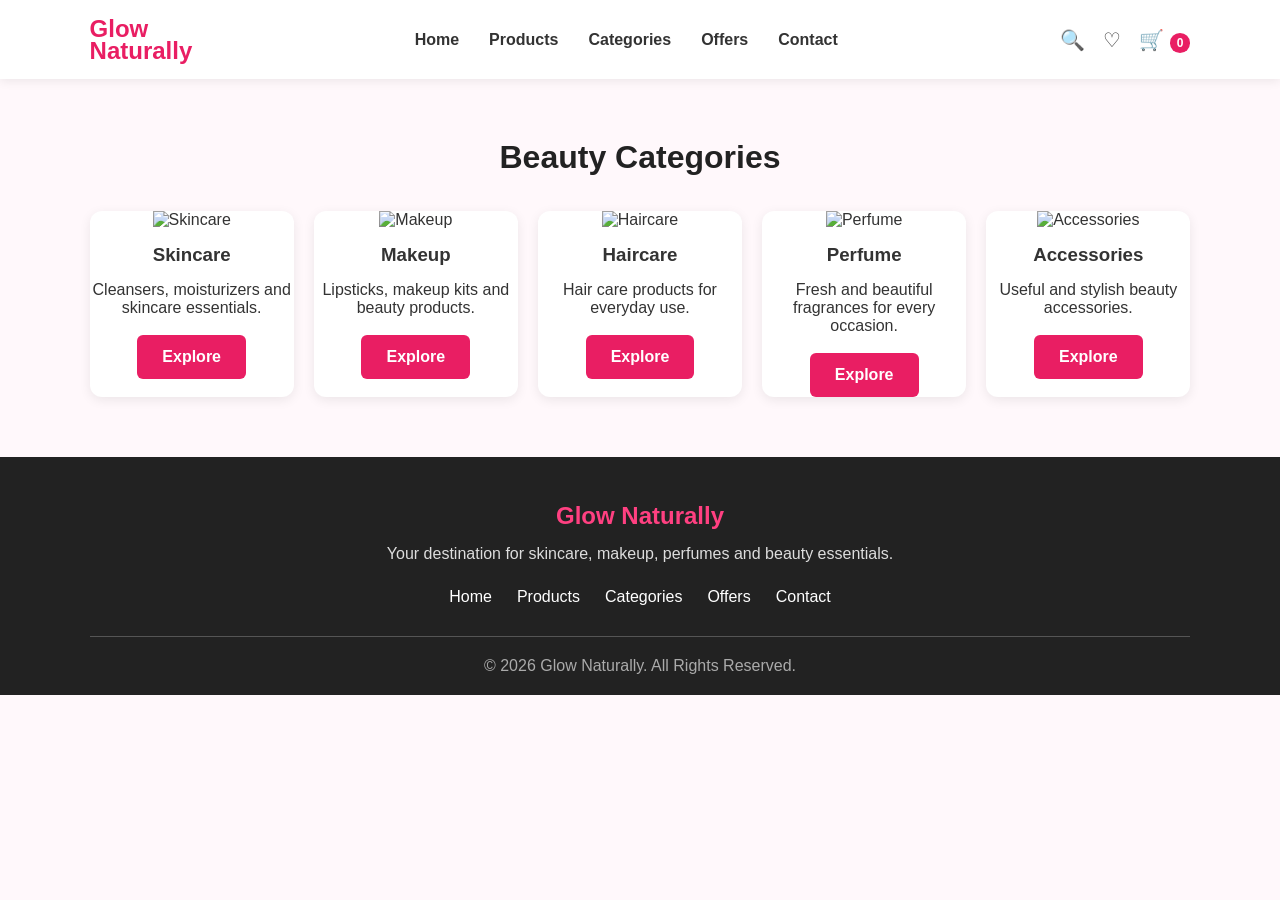
==== categories.html @ 46e530a6 "Create categories.html" ====
<!DOCTYPE html>
<html lang="en">

<head>
    <meta charset="UTF-8">
    <meta name="viewport" content="width=device-width, initial-scale=1.0">

    <title>Categories - Glow Naturally</title>

    <link rel="stylesheet" href="style.css">
</head>

<body>

    <!-- HEADER -->
    <header>

        <div class="logo">
            Glow<br>Naturally
        </div>

        <nav>
            <a href="index.html">Home</a>
            <a href="products.html">Products</a>
            <a href="categories.html">Categories</a>
            <a href="index.html#offers">Offers</a>
            <a href="index.html#contact">Contact</a>
        </nav>

        <div class="header-icons">
            <span>🔍</span>
            <span>♡</span>
            <span>🛒 <b id="cart-count">0</b></span>
        </div>

    </header>


    <!-- CATEGORIES -->
    <section id="categories">

        <h2>Beauty Categories</h2>

        <div class="category-container">

            <!-- Skincare -->
            <div class="category-card">

                <img src="images/skincare.jpg"
                     alt="Skincare">

                <h3>Skincare</h3>

                <p>
                    Cleansers, moisturizers and
                    skincare essentials.
                </p>

                <br>

                <a href="products.html" class="btn">
                    Explore
                </a>

            </div>


            <!-- Makeup -->
            <div class="category-card">

                <img src="images/makeup.jpg"
                     alt="Makeup">

                <h3>Makeup</h3>

                <p>
                    Lipsticks, makeup kits and
                    beauty products.
                </p>

                <br>

                <a href="products.html" class="btn">
                    Explore
                </a>

            </div>


            <!-- Haircare -->
            <div class="category-card">

                <img src="images/haircare.jpg"
                     alt="Haircare">

                <h3>Haircare</h3>

                <p>
                    Hair care products for
                    everyday use.
                </p>

                <br>

                <a href="products.html" class="btn">
                    Explore
                </a>

            </div>


            <!-- Perfume -->
            <div class="category-card">

                <img src="images/perfume.jpg"
                     alt="Perfume">

                <h3>Perfume</h3>

                <p>
                    Fresh and beautiful fragrances
                    for every occasion.
                </p>

                <br>

                <a href="products.html" class="btn">
                    Explore
                </a>

            </div>


            <!-- Accessories -->
            <div class="category-card">

                <img src="images/accessories.jpg"
                     alt="Accessories">

                <h3>Accessories</h3>

                <p>
                    Useful and stylish beauty
                    accessories.
                </p>

                <br>

                <a href="products.html" class="btn">
                    Explore
                </a>

            </div>

        </div>

    </section>


    <!-- FOOTER -->
    <footer>

        <div class="footer-content">

            <h2>Glow Naturally</h2>

            <p>
                Your destination for skincare,
                makeup, perfumes and beauty essentials.
            </p>

            <div class="footer-links">

                <a href="index.html">Home</a>

                <a href="products.html">
                    Products
                </a>

                <a href="categories.html">
                    Categories
                </a>

                <a href="index.html#offers">
                    Offers
                </a>

                <a href="index.html#contact">
                    Contact
                </a>

            </div>

        </div>

        <p class="copyright">
            © 2026 Glow Naturally. All Rights Reserved.
        </p>

    </footer>


    <script src="script.js"></script>

</body>

</html>
---- style.css ----
/* ================= GENERAL ================= */

* {
    margin: 0;
    padding: 0;
    box-sizing: border-box;
    font-family: Arial, sans-serif;
}

html {
    scroll-behavior: smooth;
}

body {
    background: #fff8fb;
    color: #333;
}

a {
    text-decoration: none;
    color: inherit;
}


/* ================= HEADER ================= */

header {
    width: 100%;
    padding: 18px 7%;
    background: white;

    display: flex;
    align-items: center;
    justify-content: space-between;

    position: sticky;
    top: 0;
    z-index: 1000;

    box-shadow: 0 2px 10px rgba(0,0,0,0.08);
}

.logo {
    font-size: 24px;
    font-weight: bold;
    color: #e91e63;
    line-height: 0.9;
}

nav {
    display: flex;
    gap: 30px;
}

nav a {
    font-weight: bold;
    transition: 0.3s;
}

nav a:hover {
    color: #e91e63;
}

.header-icons {
    display: flex;
    gap: 18px;
    align-items: center;
    font-size: 20px;
}

.header-icons span {
    cursor: pointer;
}

#cart-count {
    background: #e91e63;
    color: white;
    border-radius: 50%;
    padding: 3px 7px;
    font-size: 12px;
}


/* ================= HERO ================= */

.hero {
    min-height: 500px;
    margin: 30px 7%;

    background: #ffd6e4;
    border-radius: 15px;

    display: flex;
    align-items: center;
    justify-content: space-between;

    padding: 50px;
    overflow: hidden;
}

.hero-content {
    width: 50%;
}

.hero-content h1 {
    font-size: 55px;
    color: #222;
    margin-bottom: 20px;
}

.hero-content p {
    font-size: 18px;
    line-height: 1.7;
    margin-bottom: 30px;
}

.btn {
    display: inline-block;
    background: #e91e63;
    color: white;

    padding: 13px 25px;
    border: none;
    border-radius: 6px;

    cursor: pointer;
    font-size: 16px;
    font-weight: bold;

    transition: 0.3s;
}

.btn:hover {
    background: #c2185b;
    transform: translateY(-2px);
}

.hero-image {
    width: 45%;
}

.hero-image img {
    width: 100%;
    max-height: 400px;
    object-fit: cover;
    border-radius: 15px;
}


/* ================= SECTION ================= */

section {
    padding: 60px 7%;
}

section h2 {
    text-align: center;
    font-size: 32px;
    margin-bottom: 35px;
    color: #222;
}


/* ================= CATEGORIES ================= */

.category-container {
    display: grid;
    grid-template-columns: repeat(5, 1fr);
    gap: 20px;
}

.category-card {
    background: white;
    border-radius: 12px;
    overflow: hidden;
    text-align: center;

    box-shadow: 0 3px 12px rgba(0,0,0,0.08);

    transition: 0.3s;
}

.category-card:hover {
    transform: translateY(-7px);
}

.category-card img {
    width: 100%;
    height: 150px;
    object-fit: cover;
}

.category-card h3 {
    padding: 15px;
    color: #333;
}


/* ================= PRODUCTS ================= */

.product-container {
    display: grid;
    grid-template-columns: repeat(4, 1fr);
    gap: 25px;
}

.product-card {
    background: white;
    padding: 15px;

    border-radius: 12px;
    text-align: center;

    box-shadow: 0 3px 12px rgba(0,0,0,0.08);

    transition: 0.3s;
}

.product-card:hover {
    transform: translateY(-7px);
}

.product-card img {
    width: 100%;
    height: 220px;
    object-fit: cover;
    border-radius: 8px;
}

.product-card h3 {
    margin: 15px 0 8px;
}

.product-card p {
    color: #e91e63;
    font-size: 18px;
    font-weight: bold;
    margin-bottom: 15px;
}

.add-cart {
    background: #e91e63;
    color: white;

    border: none;
    padding: 10px 20px;

    border-radius: 5px;
    cursor: pointer;

    font-weight: bold;
}

.add-cart:hover {
    background: #c2185b;
}


/* ================= OFFERS ================= */

.offers {
    background: #ffe8f0;
}

.offer-box {
    max-width: 600px;
    margin: auto;

    background: white;
    text-align: center;

    padding: 40px;
    border-radius: 15px;

    box-shadow: 0 3px 15px rgba(0,0,0,0.08);
}

.offer-box h3 {
    font-size: 30px;
    color: #e91e63;
    margin-bottom: 15px;
}

.offer-box p {
    margin-bottom: 25px;
}


/* ================= CONTACT ================= */

form {
    max-width: 600px;
    margin: auto;

    display: flex;
    flex-direction: column;
    gap: 15px;
}

form input,
form textarea {
    width: 100%;

    padding: 14px;

    border: 1px solid #ddd;
    border-radius: 6px;

    font-size: 16px;
    outline: none;
}

form input:focus,
form textarea:focus {
    border-color: #e91e63;
}

form textarea {
    resize: vertical;
}


/* ================= FOOTER ================= */

footer {
    background: #222;
    color: white;
    text-align: center;

    padding: 45px 7% 20px;
}

.footer-content h2 {
    color: #ff4081;
    margin-bottom: 15px;
}

.footer-content p {
    color: #ddd;
    margin-bottom: 25px;
}

.footer-links {
    display: flex;
    justify-content: center;
    gap: 25px;
    margin-bottom: 30px;
}

.footer-links a:hover {
    color: #ff4081;
}

.copyright {
    border-top: 1px solid #555;
    padding-top: 20px;
    color: #aaa;
}


/* ================= RESPONSIVE ================= */

@media (max-width: 900px) {

    nav {
        gap: 15px;
    }

    .hero {
        flex-direction: column;
        text-align: center;
        padding: 35px;
    }

    .hero-content,
    .hero-image {
        width: 100%;
    }

    .hero-image {
        margin-top: 30px;
    }

    .hero-content h1 {
        font-size: 40px;
    }

    .category-container {
        grid-template-columns: repeat(3, 1fr);
    }

    .product-container {
        grid-template-columns: repeat(2, 1fr);
    }
}


@media (max-width: 600px) {

    header {
        flex-direction: column;
        gap: 15px;
    }

    nav {
        flex-wrap: wrap;
        justify-content: center;
    }

    .hero {
        margin: 15px;
    }

    section {
        padding: 40px 5%;
    }

    .category-container {
        grid-template-columns: repeat(2, 1fr);
    }

    .product-container {
        grid-template-columns: 1fr;
    }

    .hero-content h1 {
        font-size: 32px;
    }

    .footer-links {
        flex-direction: column;
        gap: 12px;
    }
}

// ================= CART =================

let cartCount = 0;

const cartNumber = document.getElementById("cart-count");
const cartButtons = document.querySelectorAll(".add-cart");

cartButtons.forEach(function(button) {

    button.addEventListener("click", function() {

        cartCount++;

        cartNumber.textContent = cartCount;

        // Change button text
        button.textContent = "Added ✓";

        // Change back after 1 second
        setTimeout(function() {
            button.textContent = "Add to Cart";
        }, 1000);

    });

});


// ================= CONTACT FORM =================

const contactForm = document.getElementById("contactForm");

contactForm.addEventListener("submit", function(event) {

    event.preventDefault();

    alert("Thank you! Your message has been sent successfully.");

    contactForm.reset();

});


// ================= SHOP OFFERS =================

const offerButton = document.querySelector(".offer-box .btn");

offerButton.addEventListener("click", function() {

    document.getElementById("products").scrollIntoView({
        behavior: "smooth"
    });

});


// ================= SMOOTH NAVIGATION =================

const navigationLinks = document.querySelectorAll("a[href^='#']");

navigationLinks.forEach(function(link) {

    link.addEventListener("click", function(event) {

        const target = document.querySelector(
            link.getAttribute("href")
        );

        if (target) {

            event.preventDefault();

            target.scrollIntoView({
                behavior: "smooth"
            });

        }

    });

});


// ================= SEARCH ICON =================

const searchIcon = document.querySelector(".header-icons span");

searchIcon.addEventListener("click", function() {

    const search = prompt("What beauty product are you looking for?");

    if (search) {
        alert("Searching for: " + search);
    }

});


// ================= FAVORITE ICON =================

const headerIcons = document.querySelectorAll(".header-icons span");

headerIcons[1].addEventListener("click", function() {

    alert("Your wishlist is currently empty ❤️");

});


// ================= CART ICON =================

headerIcons[2].addEventListener("click", function() {

    if (cartCount === 0) {

        alert("Your cart is empty 🛒");

    } else {

        alert(
            "You have " + cartCount +
            " product(s) in your cart 🛒"
        );

    }

});
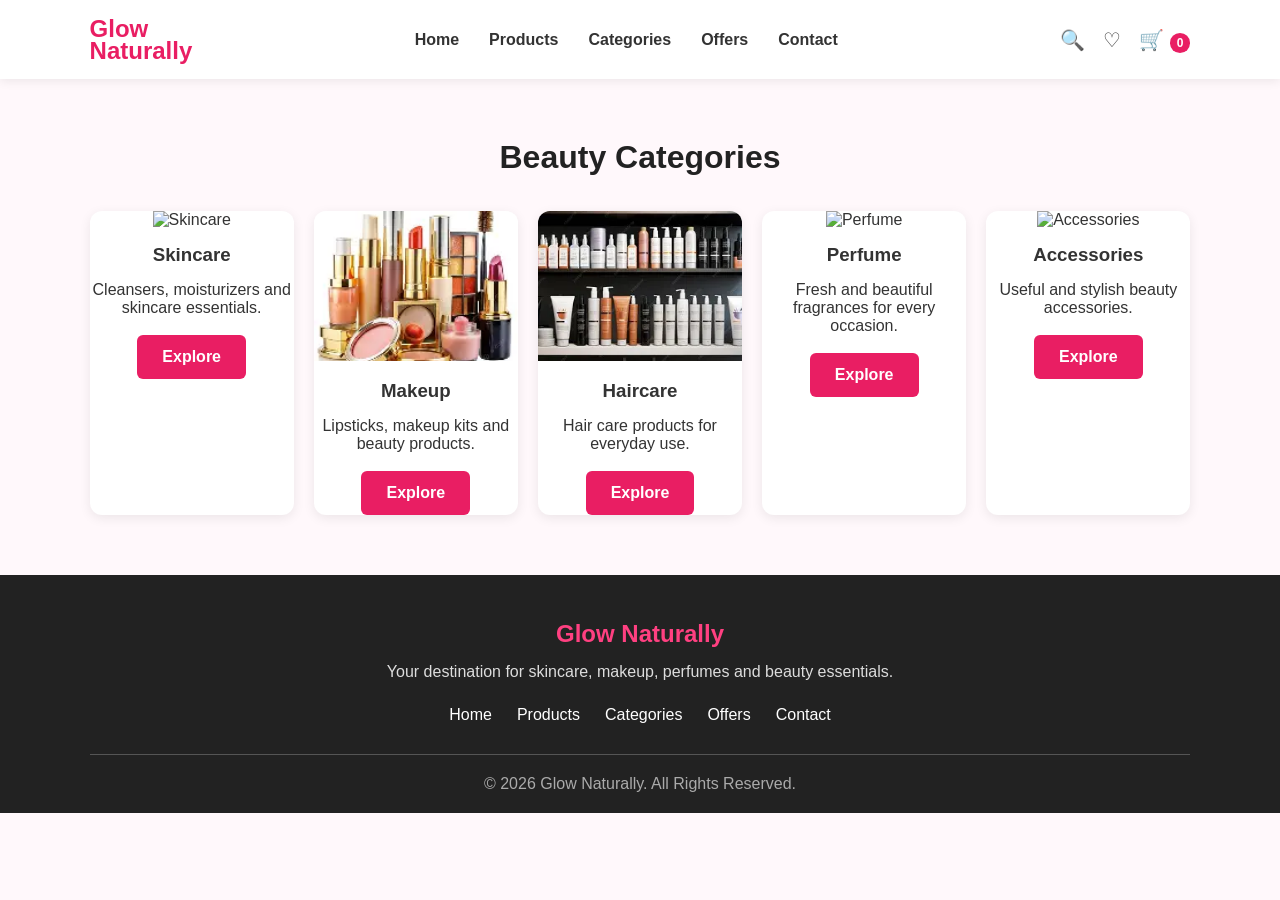
==== commit dc374354: "Update categories.html" ====
--- a/categories.html
+++ b/categories.html
@@ -46,7 +46,7 @@
             <!-- Skincare -->
             <div class="category-card">
 
-                <img src="images/skincare.jpg"
+                <img src="https://tse4.mm.bing.net/th/id/OIP.MlRMCo0CofmqfCeZxag0pAHaLG?r=0&pid=ImgDet&w=182&h=273&c=7&o=7&rm=3"
                      alt="Skincare">
 
                 <h3>Skincare</h3>
@@ -68,7 +68,7 @@
             <!-- Makeup -->
             <div class="category-card">
 
-                <img src="images/makeup.jpg"
+                <img src="[data-uri]"
                      alt="Makeup">
 
                 <h3>Makeup</h3>
@@ -90,7 +90,8 @@
             <!-- Haircare -->
             <div class="category-card">
 
-                <img src="images/haircare.jpg"
+                <img src="[data-uri]"
+                    
                      alt="Haircare">
 
                 <h3>Haircare</h3>
@@ -112,7 +113,7 @@
             <!-- Perfume -->
             <div class="category-card">
 
-                <img src="images/perfume.jpg"
+                <img src="https://th.bing.com/th/id/OIP.CEi0x4--9q2gYV3t_7_0TQHaJ1?w=160&h=214&c=7&r=0&o=7&pid=1.7&rm=3"
                      alt="Perfume">
 
                 <h3>Perfume</h3>
--- a/style.css
+++ b/style.css
@@ -560,3 +560,182 @@
     }
 
 });
+    /* =========================
+   CONTACT SECTION
+========================= */
+
+.contact-section {
+    padding: 80px 8%;
+    background: #fff8fb;
+}
+
+.contact-container {
+    max-width: 1200px;
+    margin: auto;
+}
+
+.contact-heading {
+    text-align: center;
+    margin-bottom: 50px;
+}
+
+.contact-heading span {
+    color: #d63384;
+    font-size: 14px;
+    font-weight: 700;
+    letter-spacing: 2px;
+}
+
+.contact-heading h2 {
+    font-size: 38px;
+    margin: 12px 0;
+    color: #333;
+}
+
+.contact-heading p {
+    max-width: 650px;
+    margin: auto;
+    color: #777;
+    line-height: 1.7;
+}
+
+/* Contact Layout */
+
+.contact-content {
+    display: grid;
+    grid-template-columns: 1fr 1fr;
+    gap: 40px;
+}
+
+/* Details */
+
+.contact-details {
+    display: grid;
+    gap: 18px;
+}
+
+.contact-card {
+    display: flex;
+    align-items: center;
+    gap: 20px;
+    background: white;
+    padding: 22px;
+    border-radius: 15px;
+    box-shadow: 0 5px 20px rgba(0,0,0,0.06);
+    transition: 0.3s;
+}
+
+.contact-card:hover {
+    transform: translateY(-5px);
+}
+
+.contact-icon {
+    width: 55px;
+    height: 55px;
+    display: flex;
+    align-items: center;
+    justify-content: center;
+    background: #ffe1ec;
+    border-radius: 50%;
+    font-size: 25px;
+}
+
+.contact-card h3 {
+    margin: 0 0 5px;
+    color: #333;
+}
+
+.contact-card p {
+    margin: 0 0 7px;
+    color: #777;
+}
+
+.contact-card a {
+    color: #d63384;
+    text-decoration: none;
+    font-weight: 600;
+}
+
+/* Contact Form */
+
+.contact-form {
+    background: white;
+    padding: 35px;
+    border-radius: 18px;
+    box-shadow: 0 5px 25px rgba(0,0,0,0.07);
+}
+
+.contact-form h3 {
+    font-size: 25px;
+    margin-bottom: 25px;
+    color: #333;
+}
+
+.input-group {
+    margin-bottom: 18px;
+}
+
+.input-group input,
+.input-group textarea {
+    width: 100%;
+    box-sizing: border-box;
+    padding: 14px 16px;
+    border: 1px solid #eee;
+    border-radius: 10px;
+    outline: none;
+    font-size: 15px;
+    font-family: inherit;
+    background: #fffafa;
+}
+
+.input-group input:focus,
+.input-group textarea:focus {
+    border-color: #d63384;
+}
+
+.input-group textarea {
+    resize: vertical;
+}
+
+.contact-btn {
+    width: 100%;
+    padding: 15px;
+    border: none;
+    border-radius: 10px;
+    background: #d63384;
+    color: white;
+    font-size: 16px;
+    font-weight: 600;
+    cursor: pointer;
+    transition: 0.3s;
+}
+
+.contact-btn:hover {
+    background: #b82a6f;
+    transform: translateY(-2px);
+}
+
+/* Mobile */
+
+@media (max-width: 768px) {
+
+    .contact-section {
+        padding: 60px 5%;
+    }
+
+    .contact-heading h2 {
+        font-size: 30px;
+    }
+
+    .contact-content {
+        grid-template-columns: 1fr;
+    }
+
+    .contact-card {
+        padding: 18px;
+    }
+
+    .contact-form {
+        padding: 25px;
+    }
+}
